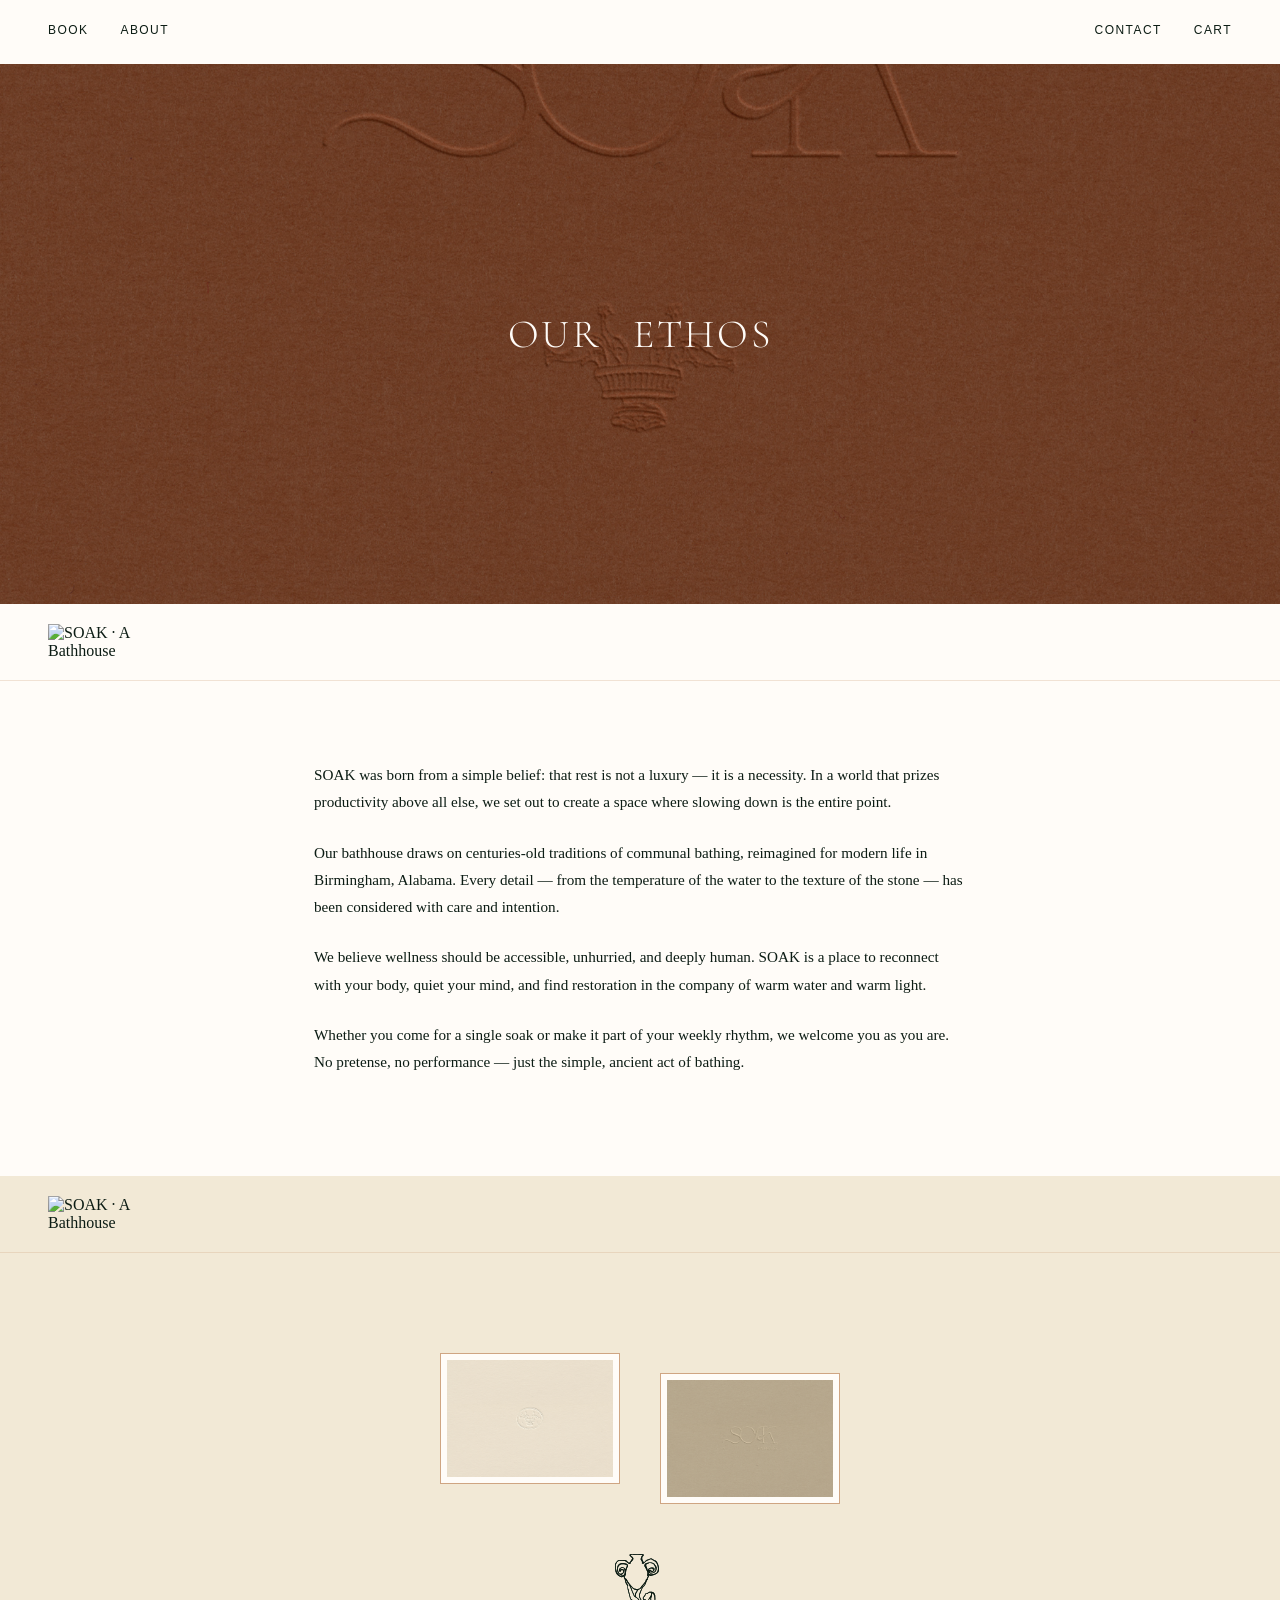
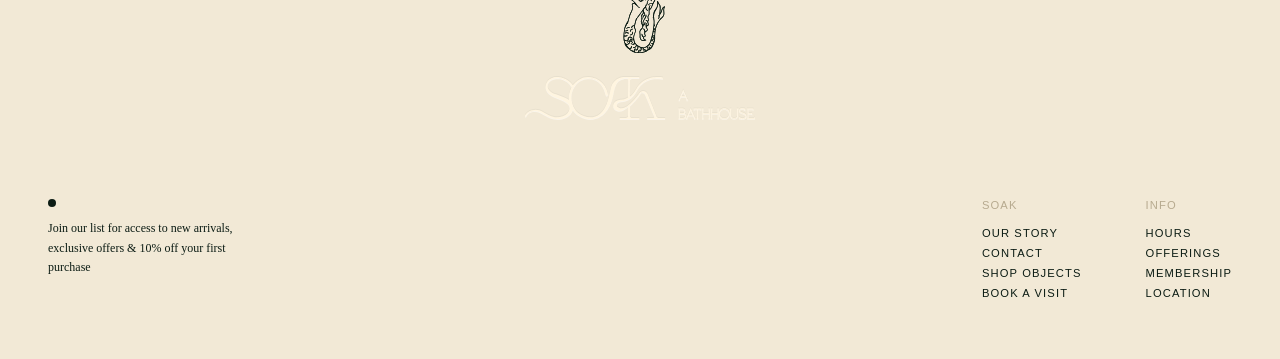
==== about.html @ c54a42e4 "Update all navigation links to point to correct pages across all HTML files - Nav: Book→book.html, A" ====
<!DOCTYPE html>
<html lang="en">
<head>
  <meta charset="utf-8">
  <meta name="viewport" content="width=device-width, initial-scale=1">
  <title>Our Ethos | SOAK · A BATHHOUSE</title>
  <meta name="description" content="Discover the ethos behind SOAK Bathhouse — a space where rest is not a luxury but a necessity, drawing on centuries-old traditions of communal bathing in Birmingham, Alabama.">
  <link rel="canonical" href="https://soakbirmingham.com/about.html">

  <!-- Open Graph -->
  <meta property="og:type" content="website">
  <meta property="og:title" content="Our Ethos | SOAK · A BATHHOUSE">
  <meta property="og:description" content="Discover the ethos behind SOAK Bathhouse — a space where rest is not a luxury but a necessity, drawing on centuries-old traditions of communal bathing.">
  <meta property="og:url" content="https://soakbirmingham.com/about.html">
  <meta property="og:image" content="https://soakbirmingham.com/assets/images/logo/SoakFish.png">

  <!-- Twitter Card -->
  <meta name="twitter:card" content="summary_large_image">
  <meta name="twitter:title" content="Our Ethos | SOAK · A BATHHOUSE">
  <meta name="twitter:description" content="Discover the ethos behind SOAK Bathhouse — a space where rest is not a luxury but a necessity, drawing on centuries-old traditions of communal bathing.">
  <meta name="twitter:image" content="https://soakbirmingham.com/assets/images/logo/SoakFish.png">

  <!-- Google Fonts preconnect -->
  <link rel="preconnect" href="https://fonts.googleapis.com">
  <link rel="preconnect" href="https://fonts.gstatic.com" crossorigin>
  <link href="https://fonts.googleapis.com/css2?family=Cormorant+Garamond:wght@300&family=Libre+Baskerville:ital@1&display=swap" rel="stylesheet">

  <link rel="stylesheet" href="assets/css/style.css">
</head>
<body>

  <!-- ========== NAV ========== -->
  <header class="site-header" id="site-header">
    <nav class="nav" id="nav">
      <ul class="nav__left">
        <li><a href="book.html" class="font-subheader nav__link">Book</a></li>
        <li><a href="about.html" class="font-subheader nav__link">About</a></li>
      </ul>

      <div class="nav__center" aria-hidden="true">
        <video src="assets/js/DropOpen.mp4" autoplay loop muted playsinline class="nav__dot-video"></video>
      </div>

      <ul class="nav__right">
        <li><a href="contact.html" class="font-subheader nav__link">Contact</a></li>
        <li><a href="objects.html" class="font-subheader nav__link">Cart</a></li>
      </ul>

      <button class="nav__burger" id="nav-burger" type="button" aria-label="Open menu" aria-expanded="false">
        <span></span>
        <span></span>
        <span></span>
      </button>
    </nav>

    <!-- Mobile overlay -->
    <div class="nav__overlay" id="nav-overlay">
      <ul class="nav__overlay-links">
        <li><a href="book.html" class="font-subheader nav__overlay-link">Book</a></li>
        <li><a href="about.html" class="font-subheader nav__overlay-link">About</a></li>
        <li><a href="contact.html" class="font-subheader nav__overlay-link">Contact</a></li>
        <li><a href="objects.html" class="font-subheader nav__overlay-link">Cart</a></li>
      </ul>
    </div>
  </header>

  <!-- ========== INTERIOR HERO ========== -->
  <section class="interior-hero">
    <img src="assets/images/photography/SOAKTEXTUREDSOCIAL.jpg" alt="Textured surface at SOAK Bathhouse" class="interior-hero__img">
    <div class="interior-hero__overlay"></div>
    <h1 class="font-header interior-hero__title">Our Ethos</h1>
  </section>

  <!-- ========== BODY CONTENT ========== -->
  <div class="brand-bar">
    <img src="assets/images/logo/SoakABHSmallsediment.svg" alt="SOAK · A Bathhouse" class="brand-bar__logo" loading="lazy">
  </div>

  <article class="interior-body font-body">
    <p>SOAK was born from a simple belief: that rest is not a luxury — it is a necessity. In a world that prizes productivity above all else, we set out to create a space where slowing down is the entire point.</p>

    <p>Our bathhouse draws on centuries-old traditions of communal bathing, reimagined for modern life in Birmingham, Alabama. Every detail — from the temperature of the water to the texture of the stone — has been considered with care and intention.</p>

    <p>We believe wellness should be accessible, unhurried, and deeply human. SOAK is a place to reconnect with your body, quiet your mind, and find restoration in the company of warm water and warm light.</p>

    <p>Whether you come for a single soak or make it part of your weekly rhythm, we welcome you as you are. No pretense, no performance — just the simple, ancient act of bathing.</p>
  </article>

  <!-- ========== FOOTER ========== -->
  <footer id="site-footer" class="footer">
    <div class="brand-bar footer__brand-bar">
      <img src="assets/images/logo/SoakABHSmallsediment.svg" alt="SOAK · A Bathhouse" class="brand-bar__logo" loading="lazy">
    </div>

    <div class="footer__inner">
      <!-- Editorial photos -->
      <div class="footer__photos">
        <div class="frame-border footer__photo-frame footer__photo-frame--left">
          <img src="assets/images/photography/SoakFish.jpg" alt="Fish mosaic at SOAK" loading="lazy">
        </div>
        <div class="frame-border footer__photo-frame footer__photo-frame--right">
          <img src="assets/images/photography/SoakTextureDesignFile.jpg" alt="SOAK texture detail" loading="lazy">
        </div>
      </div>

      <!-- Crest + wordmark -->
      <div class="footer__wordmark">
        <img src="assets/images/icons/SirenSediment.svg" alt="" class="footer__crest" aria-hidden="true" loading="lazy">
        <img src="assets/images/logo/SoakHorizontalsoakedlinen.svg" alt="SOAK" class="footer__soak-logo" loading="lazy">
      </div>

      <!-- Bottom row -->
      <div class="footer__bottom">
        <div class="footer__signup">
          <span class="footer__dot" aria-hidden="true"></span>
          <p class="font-body footer__signup-text">Join our list for access to new arrivals, exclusive offers &amp; 10% off your first purchase</p>
        </div>

        <div class="footer__columns">
          <div class="footer__col">
            <span class="font-subheader footer__col-heading">Soak</span>
            <nav class="footer__col-links">
              <a href="about.html" class="font-subheader footer__col-link">Our Story</a>
              <a href="contact.html" class="font-subheader footer__col-link">Contact</a>
              <a href="objects.html" class="font-subheader footer__col-link">Shop Objects</a>
              <a href="book.html" class="font-subheader footer__col-link">Book A Visit</a>
            </nav>
          </div>
          <div class="footer__col">
            <span class="font-subheader footer__col-heading">Info</span>
            <nav class="footer__col-links">
              <a href="contact.html" class="font-subheader footer__col-link">Hours</a>
              <a href="offerings.html" class="font-subheader footer__col-link">Offerings</a>
              <a href="membership.html" class="font-subheader footer__col-link">Membership</a>
              <a href="contact.html" class="font-subheader footer__col-link">Location</a>
            </nav>
          </div>
        </div>
      </div>
    </div>
  </footer>

  <script src="assets/js/main.js"></script>
</body>
</html>
---- assets/css/style.css ----
/* ============================================
   SOAK Bathhouse — Base Stylesheet
   ============================================ */

@import url('https://fonts.googleapis.com/css2?family=Cormorant+Garamond:wght@300&family=Libre+Baskerville:ital@1&display=swap');

/* ----- Custom Properties ----- */

:root {
  --marble: #FFFCF8;
  --soaked-linen: #F2E9D6;
  --sediment: #0C1C14;
  --mineral: #FAF1EA;
  --foam: #E1E5CF;
  --moss-bath: #7B8D72;
  --algae: #3B4B41;
  --clay: #B57E56;
  --nude: #CFA582;
  --terra: #9F4523;
  --wet-stone: #B7AA8F;
  --glint: #A67E3D;
  --earthen: #774725;
}

/* ----- @font-face ----- */

@font-face {
  font-family: 'Rules';
  font-weight: 400;
  font-style: normal;
  src: url('../fonts/Rules-Regular.woff2') format('woff2'),
       url('../fonts/Rules-Regular.woff') format('woff');
  font-display: swap;
}

@font-face {
  font-family: 'Surt';
  font-weight: 400;
  font-style: normal;
  src: url('../fonts/Surt-Normal-Regular.woff2') format('woff2'),
       url('../fonts/Surt-Normal-Regular.woff') format('woff');
  font-display: swap;
}

/* ----- Typography Utilities ----- */

.font-header {
  font-family: 'Cormorant Garamond', serif;
  text-transform: uppercase;
  letter-spacing: 0.066em;
  font-weight: 300;
}

.font-subheader {
  font-family: 'Surt', 'Josefin Sans', sans-serif;
  text-transform: uppercase;
  letter-spacing: 0;
}

.font-accent {
  font-family: 'Libre Baskerville', serif;
  font-style: italic;
}

.font-body {
  font-family: 'Rules', 'EB Garamond', serif;
  font-weight: 400;
}

/* ----- Base / Reset ----- */

*,
*::before,
*::after {
  box-sizing: border-box;
}

html {
  scroll-behavior: smooth;
  overflow-x: hidden;
}

body {
  background: var(--marble);
  color: var(--sediment);
  font-family: 'Rules', 'EB Garamond', serif;
  margin: 0;
  -webkit-font-smoothing: antialiased;
}

img {
  max-width: 100%;
  display: block;
}

a {
  color: inherit;
  text-decoration: none;
}

h1, h2, h3, h4, h5, h6,
p,
ul, ol {
  margin: 0;
  padding: 0;
}

/* ----- Reusable Patterns ----- */

.container {
  max-width: 1200px;
  margin: 0 auto;
  padding-left: 48px;
  padding-right: 48px;
}

.brand-bar {
  padding: 20px 48px;
  border-bottom: 1px solid rgba(207, 165, 130, 0.3);
}

.brand-bar__logo {
  width: 140px;
}

.section-padding {
  padding-top: 90px;
  padding-bottom: 90px;
}

.frame-border {
  border: 1px solid var(--nude);
  padding: 10px;
  background: var(--marble);
}

.frame-border img {
  width: 100%;
  display: block;
}

@media (max-width: 767px) {
  .container {
    padding-left: 24px;
    padding-right: 24px;
  }

  .brand-bar {
    padding: 16px 24px;
  }

  .brand-bar__logo {
    width: 120px;
  }

  .section-padding {
    padding-top: 64px;
    padding-bottom: 64px;
  }
}

/* ----- Site Header / Nav ----- */

.site-header {
  position: fixed;
  top: 0;
  left: 0;
  width: 100%;
  z-index: 100;
  background: var(--marble);
  transition: box-shadow 0.3s ease;
}

.site-header.scrolled {
  box-shadow: 0 1px 6px rgba(12, 28, 20, 0.08);
}

.nav {
  display: flex;
  align-items: center;
  justify-content: space-between;
  padding: 20px 48px;
}

.nav ul {
  display: flex;
  list-style: none;
  gap: 32px;
}

.nav__link {
  font-size: 0.75rem;
  letter-spacing: 0.12em;
  transition: color 0.3s ease;
}

.nav__link:hover {
  color: var(--clay);
}

.nav__center {
  position: absolute;
  left: 50%;
  transform: translateX(-50%);
}

.nav__dot-video {
  display: block;
  width: 22px;
  height: auto;
}

.nav__burger {
  display: none;
  background: none;
  border: none;
  cursor: pointer;
  padding: 4px;
  flex-direction: column;
  gap: 5px;
}

.nav__burger span {
  display: block;
  width: 22px;
  height: 2px;
  background: var(--sediment);
  transition: transform 0.3s ease, opacity 0.3s ease;
}

/* Burger → X transform */
.nav__burger.active span:nth-child(1) {
  transform: translateY(7px) rotate(45deg);
}

.nav__burger.active span:nth-child(2) {
  opacity: 0;
}

.nav__burger.active span:nth-child(3) {
  transform: translateY(-7px) rotate(-45deg);
}

/* Mobile overlay */
.nav__overlay {
  position: fixed;
  inset: 0;
  background: var(--marble);
  z-index: 99;
  display: flex;
  align-items: center;
  justify-content: center;
  opacity: 0;
  visibility: hidden;
  transition: opacity 0.3s ease, visibility 0.3s ease;
}

.nav__overlay.open {
  opacity: 1;
  visibility: visible;
}

.nav__overlay-links {
  list-style: none;
  text-align: center;
  display: flex;
  flex-direction: column;
  gap: 40px;
}

.nav__overlay-link {
  font-size: 1.25rem;
  letter-spacing: 0.12em;
  transition: color 0.3s ease;
}

.nav__overlay-link:hover {
  color: var(--clay);
}

/* ----- Mobile (below 768px) ----- */

@media (max-width: 767px) {
  .nav {
    padding: 16px 24px;
  }

  .nav__left,
  .nav__right {
    display: none;
  }

  .nav__burger {
    display: flex;
  }

  .nav__center {
    position: static;
    transform: none;
  }
}

/* ----- Layout spacer ----- */

body {
  padding-top: 64px;
}

/* ----- Hero fade-in ----- */

@keyframes heroFadeIn {
  from { opacity: 0; }
  to { opacity: 1; }
}

/* ----- Hero ----- */

.hero {
  position: relative;
  display: grid;
  grid-template-columns: 1fr 1fr;
  height: 85vh;
  min-height: 500px;
  animation: heroFadeIn 0.8s ease;
}

.hero__photo {
  overflow: hidden;
}

.hero__photo img {
  width: 100%;
  height: 100%;
  object-fit: cover;
}

.hero__pattern {
  background: var(--soaked-linen);
  display: flex;
  align-items: center;
  justify-content: center;
  overflow: hidden;
}

.hero__pattern-gif {
  width: 65%;
  height: auto;
}

.hero__logo {
  position: absolute;
  top: 32px;
  left: 40px;
  width: 200px;
  z-index: 2;
}

.hero__drop-video {
  position: absolute;
  bottom: -25px;
  left: 50%;
  transform: translateX(-50%);
  width: 50px;
  height: auto;
  z-index: 2;
}

/* ----- Hero mobile ----- */

@media (max-width: 767px) {
  .hero {
    grid-template-columns: 1fr;
    grid-template-rows: 50vh 35vh;
    height: auto;
    min-height: 0;
  }

  .hero__logo {
    width: 140px;
    top: 20px;
    left: 24px;
  }
}

/* ----- Tagline ----- */

.tagline {
  background: var(--marble);
}

.tagline__brand-bar {
  padding: 20px 48px;
  border-bottom: 1px solid rgba(207, 165, 130, 0.3);
}

.tagline__brand-logo {
  width: 140px;
}

.tagline__icons {
  display: flex;
  justify-content: space-around;
  padding: 110px 12% 110px;
}

.tagline__item {
  display: flex;
  flex-direction: column;
  align-items: center;
  gap: 16px;
}

.tagline__icon {
  height: 70px;
  width: auto;
}

.tagline__word {
  font-size: 1.2rem;
  color: var(--sediment);
}

/* ----- Tagline mobile ----- */

@media (max-width: 767px) {
  .tagline__brand-bar {
    padding: 16px 24px;
  }

  .tagline__brand-logo {
    width: 120px;
  }

  .tagline__icons {
    display: grid;
    grid-template-columns: 1fr 1fr;
    gap: 48px 0;
    padding: 64px 16%;
    justify-items: center;
  }

  .tagline__icon {
    height: 40px;
  }

  .tagline__word {
    font-size: 1rem;
  }
}

/* ----- Booking CTA ----- */

.booking-cta {
  background: var(--marble);
  text-align: center;
  padding: 90px 24px;
  display: flex;
  flex-direction: column;
  align-items: center;
  gap: 36px;
}

.booking-cta__crest {
  width: 110px;
  height: auto;
}

.booking-cta__heading {
  font-size: 2.25rem;
  word-spacing: 1em;
}

.booking-cta__body {
  max-width: 600px;
  line-height: 1.7;
  font-size: 0.95rem;
  color: var(--sediment);
}

.booking-cta__link-wrap {
  display: flex;
  flex-direction: column;
  align-items: center;
  gap: 12px;
}

.booking-cta__link {
  font-size: 0.8rem;
  letter-spacing: 0.1em;
  transition: color 0.3s ease;
}

.booking-cta__link:hover {
  color: var(--clay);
}

.booking-cta__square {
  display: block;
  width: 8px;
  height: 8px;
  background: var(--sediment);
}

/* ----- Booking CTA mobile ----- */

@media (max-width: 767px) {
  .booking-cta {
    padding: 64px 24px;
    gap: 28px;
  }

  .booking-cta__crest {
    width: 80px;
  }

  .booking-cta__heading {
    font-size: 1.75rem;
  }
}

/* ----- Cards ----- */

.cards {
  background: var(--marble);
}

.cards__brand-bar {
  padding: 20px 48px;
  border-bottom: 1px solid rgba(207, 165, 130, 0.3);
}

.cards__brand-logo {
  width: 140px;
}

.cards__grid {
  display: flex;
  justify-content: center;
  gap: 40px;
  max-width: 900px;
  margin: 0 auto;
  padding: 70px 24px 80px;
}

.card {
  flex: 1;
  max-width: 45%;
  display: block;
}

.card__frame {
  border: 1px solid var(--nude);
  padding: 10px;
  overflow: hidden;
}

.card__img {
  width: 100%;
  display: block;
  transition: transform 0.4s ease;
}

.card:hover .card__img {
  transform: scale(1.02);
}

.card__info {
  display: flex;
  align-items: center;
  justify-content: space-between;
  padding: 16px 4px 0;
}

.card__text {
  display: flex;
  flex-direction: column;
  gap: 4px;
}

.card__title {
  font-size: 0.85rem;
}

.card__subtitle {
  font-size: 0.85rem;
}

.card__icon {
  width: 34px;
  height: auto;
  flex-shrink: 0;
}

/* ----- Cards mobile ----- */

@media (max-width: 767px) {
  .cards__brand-bar {
    padding: 16px 24px;
  }

  .cards__brand-logo {
    width: 120px;
  }

  .cards__grid {
    flex-direction: column;
    align-items: center;
    gap: 48px;
    padding: 48px 24px 64px;
  }

  .card {
    max-width: 100%;
    width: 100%;
  }
}

/* ----- Explore ----- */

.explore {
  background: var(--mineral);
}

.explore__brand-bar {
  padding: 20px 48px;
  border-bottom: 1px solid rgba(207, 165, 130, 0.3);
}

.explore__brand-logo {
  width: 140px;
}

.explore__split {
  display: grid;
  grid-template-columns: 1fr 1fr;
  height: 70vh;
  min-height: 500px;
}

.explore__photo {
  overflow: hidden;
}

.explore__photo img {
  width: 100%;
  height: 100%;
  object-fit: cover;
}

.explore__links {
  display: flex;
  flex-direction: column;
  justify-content: center;
  padding-left: 18%;
  padding-right: 10%;
}

.explore__label {
  font-size: 0.65rem;
  color: var(--wet-stone);
  letter-spacing: 0.12em;
  margin-bottom: 24px;
}

.explore__nav {
  display: flex;
  flex-direction: column;
}

.explore__nav-link {
  font-size: 1.6rem;
  color: var(--clay);
  line-height: 2.2;
  transition: color 0.3s ease;
}

.explore__nav-link:hover {
  color: var(--sediment);
}

/* ----- Explore mobile ----- */

@media (max-width: 767px) {
  .explore__brand-bar {
    padding: 16px 24px;
  }

  .explore__brand-logo {
    width: 120px;
  }

  .explore__split {
    grid-template-columns: 1fr;
    grid-template-rows: 40vh auto;
    height: auto;
    min-height: 0;
  }

  .explore__links {
    padding: 48px 24px 64px;
    align-items: center;
    text-align: center;
  }

  .explore__nav {
    align-items: center;
  }

  .explore__nav-link {
    font-size: 1.4rem;
  }
}

/* ----- Mosaic ----- */

.mosaic {
  background: var(--soaked-linen);
}

.mosaic__brand-bar {
  padding: 20px 48px;
  border-bottom: 1px solid rgba(207, 165, 130, 0.3);
}

.mosaic__brand-logo {
  width: 140px;
}

.mosaic__canvas {
  position: relative;
  height: 80vh;
  min-height: 600px;
  overflow: hidden;
}

.mosaic__pattern {
  position: absolute;
  left: 5%;
  top: 50%;
  transform: translateY(-50%);
  width: 45%;
  height: auto;
  opacity: 0.5;
}

.mosaic__frame {
  position: absolute;
  border: 1px solid var(--nude);
  padding: 8px;
  background: var(--marble);
  box-shadow: 0 4px 20px rgba(12, 28, 20, 0.06);
}

.mosaic__frame img {
  width: 100%;
  height: 100%;
  object-fit: cover;
  display: block;
}

.mosaic__frame--sm {
  width: 200px;
  height: 260px;
  top: 12%;
  right: 14%;
}

.mosaic__frame--lg {
  width: 340px;
  height: 400px;
  top: 42%;
  right: 24%;
}

/* ----- Mosaic mobile ----- */

@media (max-width: 767px) {
  .mosaic__brand-bar {
    padding: 16px 24px;
  }

  .mosaic__brand-logo {
    width: 120px;
  }

  .mosaic__canvas {
    height: auto;
    min-height: 0;
    padding: 48px 24px 64px;
    display: flex;
    flex-direction: column;
    align-items: center;
    gap: 32px;
  }

  .mosaic__pattern {
    position: static;
    transform: none;
    width: 60%;
    opacity: 0.3;
  }

  .mosaic__frame {
    position: static;
  }

  .mosaic__frame--sm {
    display: none;
  }

  .mosaic__frame--lg {
    width: 80%;
    max-width: 340px;
    height: auto;
  }
}

/* ----- Footer ----- */

.footer {
  background: var(--soaked-linen);
}

.footer__brand-bar {
  padding: 20px 48px;
  border-bottom: 1px solid rgba(207, 165, 130, 0.3);
}

.footer__brand-logo {
  width: 140px;
}

.footer__inner {
  padding: 110px 48px 60px;
}

/* Editorial photos */
.footer__photos {
  display: flex;
  justify-content: center;
  gap: 40px;
  margin-bottom: 60px;
}

.footer__photo-frame {
  border: 1px solid var(--nude);
  padding: 6px;
  background: var(--marble);
  width: 180px;
}

.footer__photo-frame img {
  width: 100%;
  display: block;
}

.footer__photo-frame--left {
  transform: translateY(-10px);
}

.footer__photo-frame--right {
  transform: translateY(10px);
}

/* Crest + wordmark */
.footer__wordmark {
  display: flex;
  flex-direction: column;
  align-items: center;
  gap: 24px;
  margin-bottom: 80px;
}

.footer__crest {
  width: 50px;
  height: auto;
}

.footer__soak-logo {
  width: 18vw;
  min-width: 200px;
  max-width: 360px;
  height: auto;
  filter: brightness(1.05) drop-shadow(0 1px 0 rgba(255, 252, 248, 0.6)) drop-shadow(0 -1px 0 rgba(12, 28, 20, 0.04));
}

/* Bottom row */
.footer__bottom {
  display: flex;
  justify-content: space-between;
  align-items: flex-start;
}

.footer__signup {
  display: flex;
  flex-direction: column;
  gap: 12px;
  max-width: 200px;
}

.footer__dot {
  display: block;
  width: 8px;
  height: 8px;
  border-radius: 50%;
  background: var(--sediment);
}

.footer__signup-text {
  font-size: 0.75rem;
  line-height: 1.6;
  color: var(--sediment);
}

.footer__columns {
  display: flex;
  gap: 64px;
}

.footer__col {
  display: flex;
  flex-direction: column;
  gap: 12px;
}

.footer__col-heading {
  font-size: 0.7rem;
  letter-spacing: 0.1em;
  color: var(--wet-stone);
  margin-bottom: 4px;
}

.footer__col-links {
  display: flex;
  flex-direction: column;
  gap: 8px;
}

.footer__col-link {
  font-size: 0.7rem;
  letter-spacing: 0.1em;
  color: var(--sediment);
  transition: color 0.3s ease;
}

.footer__col-link:hover {
  color: var(--clay);
}

/* ----- Footer mobile ----- */

@media (max-width: 767px) {
  .footer__brand-bar {
    padding: 16px 24px;
  }

  .footer__brand-logo {
    width: 120px;
  }

  .footer__inner {
    padding: 64px 24px 48px;
  }

  .footer__photos {
    gap: 20px;
    margin-bottom: 40px;
  }

  .footer__photo-frame {
    width: 140px;
  }

  .footer__photo-frame--left,
  .footer__photo-frame--right {
    transform: none;
  }

  .footer__wordmark {
    margin-bottom: 48px;
  }

  .footer__soak-logo {
    width: 50vw;
    min-width: 180px;
  }

  .footer__bottom {
    flex-direction: column;
    gap: 40px;
  }

  .footer__signup {
    max-width: 100%;
  }

  .footer__columns {
    gap: 48px;
  }
}

/* ----- Interior Page ----- */

.interior-hero {
  position: relative;
  height: 60vh;
  min-height: 400px;
  overflow: hidden;
  display: flex;
  align-items: center;
  justify-content: center;
  animation: heroFadeIn 0.8s ease;
}

.interior-hero__img {
  position: absolute;
  inset: 0;
  width: 100%;
  height: 100%;
  object-fit: cover;
}

.interior-hero__overlay {
  position: absolute;
  inset: 0;
  background: rgba(12, 28, 20, 0.35);
}

.interior-hero__title {
  position: relative;
  z-index: 1;
  color: var(--marble);
  font-size: 2.5rem;
  text-align: center;
  word-spacing: 0.5em;
}

.interior-body {
  max-width: 700px;
  margin: 0 auto;
  padding: 80px 24px 100px;
  line-height: 1.8;
  font-size: 0.95rem;
  color: var(--sediment);
}

.interior-body p + p {
  margin-top: 1.5em;
}

@media (max-width: 767px) {
  .interior-hero {
    height: 45vh;
    min-height: 280px;
  }

  .interior-hero__title {
    font-size: 1.8rem;
  }

  .interior-body {
    padding: 56px 24px 72px;
  }
}

/* ----- Offerings Menu ----- */

.menu {
  max-width: 900px;
  margin: 0 auto;
  padding: 80px 48px 100px;
}

.menu__category {
  display: grid;
  grid-template-columns: 200px 1fr;
  gap: 0 48px;
  padding: 48px 0;
  border-bottom: 1px solid rgba(207, 165, 130, 0.2);
}

.menu__category:first-child {
  padding-top: 0;
}

.menu__category:last-child {
  border-bottom: none;
}

.menu__category-name {
  font-size: 1rem;
  color: var(--clay);
  padding-top: 4px;
}

.menu__items {
  display: flex;
  flex-direction: column;
  gap: 28px;
}

.menu__item {
  display: flex;
  justify-content: space-between;
  align-items: baseline;
  gap: 16px;
}

.menu__item-info {
  display: flex;
  flex-direction: column;
  gap: 4px;
}

.menu__item-name {
  font-size: 0.85rem;
  letter-spacing: 0.08em;
}

.menu__item-desc {
  font-size: 0.8rem;
  color: var(--wet-stone);
  line-height: 1.5;
  max-width: 400px;
}

.menu__item-price {
  font-size: 0.85rem;
  white-space: nowrap;
  color: var(--sediment);
}

@media (max-width: 767px) {
  .menu {
    padding: 56px 24px 72px;
  }

  .menu__category {
    grid-template-columns: 1fr;
    gap: 20px;
    padding: 36px 0;
  }
}

/* ----- Membership Tiers ----- */

.tiers {
  max-width: 960px;
  margin: 0 auto;
  padding: 80px 48px 100px;
  display: grid;
  grid-template-columns: repeat(3, 1fr);
  gap: 32px;
}

.tier {
  border: 1px solid var(--nude);
  padding: 40px 28px;
  text-align: center;
  display: flex;
  flex-direction: column;
  align-items: center;
  gap: 20px;
}

.tier__name {
  font-size: 1rem;
  color: var(--clay);
}

.tier__price {
  font-size: 2rem;
  color: var(--sediment);
}

.tier__period {
  font-size: 0.75rem;
  color: var(--wet-stone);
  letter-spacing: 0.1em;
  margin-top: -12px;
}

.tier__divider {
  width: 40px;
  height: 1px;
  background: var(--nude);
}

.tier__inclusions {
  list-style: none;
  display: flex;
  flex-direction: column;
  gap: 10px;
}

.tier__inclusion {
  font-size: 0.8rem;
  line-height: 1.5;
  color: var(--sediment);
}

@media (max-width: 767px) {
  .tiers {
    grid-template-columns: 1fr;
    max-width: 400px;
    padding: 56px 24px 72px;
    gap: 24px;
  }
}

@media (min-width: 768px) and (max-width: 1023px) {
  .tiers {
    grid-template-columns: 1fr 1fr;
  }
}

/* ----- Booking Widget ----- */

.booking-widget {
  max-width: 800px;
  margin: 0 auto;
  padding: 80px 48px 100px;
  text-align: center;
  min-height: 400px;
}

.booking-widget__placeholder {
  border: 1px dashed var(--nude);
  padding: 80px 24px;
  color: var(--wet-stone);
  font-size: 0.85rem;
}

@media (max-width: 767px) {
  .booking-widget {
    padding: 56px 24px 72px;
  }
}

/* ----- Contact ----- */

.contact {
  max-width: 800px;
  margin: 0 auto;
  padding: 80px 48px 100px;
  display: grid;
  grid-template-columns: 1fr 1fr;
  gap: 64px;
}

.contact__info {
  display: flex;
  flex-direction: column;
  gap: 28px;
}

.contact__block {
  display: flex;
  flex-direction: column;
  gap: 6px;
}

.contact__label {
  font-size: 0.65rem;
  color: var(--wet-stone);
  letter-spacing: 0.12em;
}

.contact__value {
  font-size: 0.9rem;
  line-height: 1.6;
  color: var(--sediment);
}

.contact__value a {
  transition: color 0.3s ease;
}

.contact__value a:hover {
  color: var(--clay);
}

.contact__form {
  display: flex;
  flex-direction: column;
  gap: 20px;
}

.contact__field {
  display: flex;
  flex-direction: column;
  gap: 6px;
}

.contact__field label {
  font-size: 0.65rem;
  color: var(--wet-stone);
  letter-spacing: 0.12em;
}

.contact__field input,
.contact__field textarea {
  font-family: 'Rules', 'EB Garamond', serif;
  font-size: 0.9rem;
  color: var(--sediment);
  background: transparent;
  border: none;
  border-bottom: 1px solid var(--nude);
  padding: 8px 0;
  outline: none;
  transition: border-color 0.3s ease;
}

.contact__field input:focus,
.contact__field textarea:focus {
  border-color: var(--clay);
}

.contact__field textarea {
  resize: vertical;
  min-height: 100px;
}

.contact__submit {
  align-self: flex-start;
  font-family: 'Surt', 'Josefin Sans', sans-serif;
  text-transform: uppercase;
  font-size: 0.7rem;
  letter-spacing: 0.12em;
  color: var(--marble);
  background: var(--sediment);
  border: none;
  padding: 14px 32px;
  cursor: pointer;
  transition: opacity 0.3s ease;
}

.contact__submit:hover {
  opacity: 0.8;
}

@media (max-width: 767px) {
  .contact {
    grid-template-columns: 1fr;
    gap: 48px;
    padding: 56px 24px 72px;
  }
}

/* ----- Product Grid ----- */

.products {
  max-width: 960px;
  margin: 0 auto;
  padding: 80px 48px 100px;
  display: grid;
  grid-template-columns: repeat(3, 1fr);
  gap: 40px;
}

.product {
  display: flex;
  flex-direction: column;
  gap: 12px;
}

.product__img {
  aspect-ratio: 3 / 4;
  background: var(--mineral);
  border: 1px solid var(--nude);
  display: flex;
  align-items: center;
  justify-content: center;
  overflow: hidden;
}

.product__img img {
  width: 100%;
  height: 100%;
  object-fit: cover;
  transition: transform 0.4s ease;
}

.product:hover .product__img img {
  transform: scale(1.02);
}

.product__name {
  font-size: 0.75rem;
  letter-spacing: 0.1em;
}

.product__price {
  font-size: 0.85rem;
  color: var(--sediment);
}

@media (min-width: 768px) and (max-width: 1023px) {
  .products {
    grid-template-columns: repeat(2, 1fr);
  }
}

@media (max-width: 767px) {
  .products {
    grid-template-columns: 1fr;
    max-width: 400px;
    padding: 56px 24px 72px;
    gap: 32px;
  }
}

/* ----- Mobile: Min 14px body copy & 44px touch targets ----- */

@media (max-width: 767px) {
  /* Minimum 14px (0.875rem) body copy on mobile */
  .footer__signup-text,
  .footer__col-heading,
  .footer__col-link,
  .explore__label,
  .booking-cta__link,
  .card__title,
  .card__subtitle,
  .menu__item-name,
  .menu__item-desc,
  .menu__item-price,
  .tier__inclusion,
  .tier__period,
  .contact__label,
  .contact__submit,
  .contact__field label,
  .product__name,
  .product__price,
  .booking-widget__placeholder {
    font-size: 0.875rem;
  }

  /* 44px touch targets */
  .nav__burger {
    min-width: 44px;
    min-height: 44px;
    padding: 10px;
    justify-content: center;
    align-items: center;
  }

  .nav__overlay-links {
    gap: 4px;
  }

  .nav__overlay-link {
    display: inline-block;
    padding: 10px 16px;
  }

  .footer__col-links {
    gap: 0;
  }

  .footer__col-link {
    display: block;
    padding: 12px 0;
  }

  .booking-cta__link {
    display: inline-block;
    padding: 14px 16px;
  }

  .contact__submit {
    min-height: 44px;
  }

  .contact__field input,
  .contact__field textarea {
    min-height: 44px;
    padding: 12px 0;
  }
}
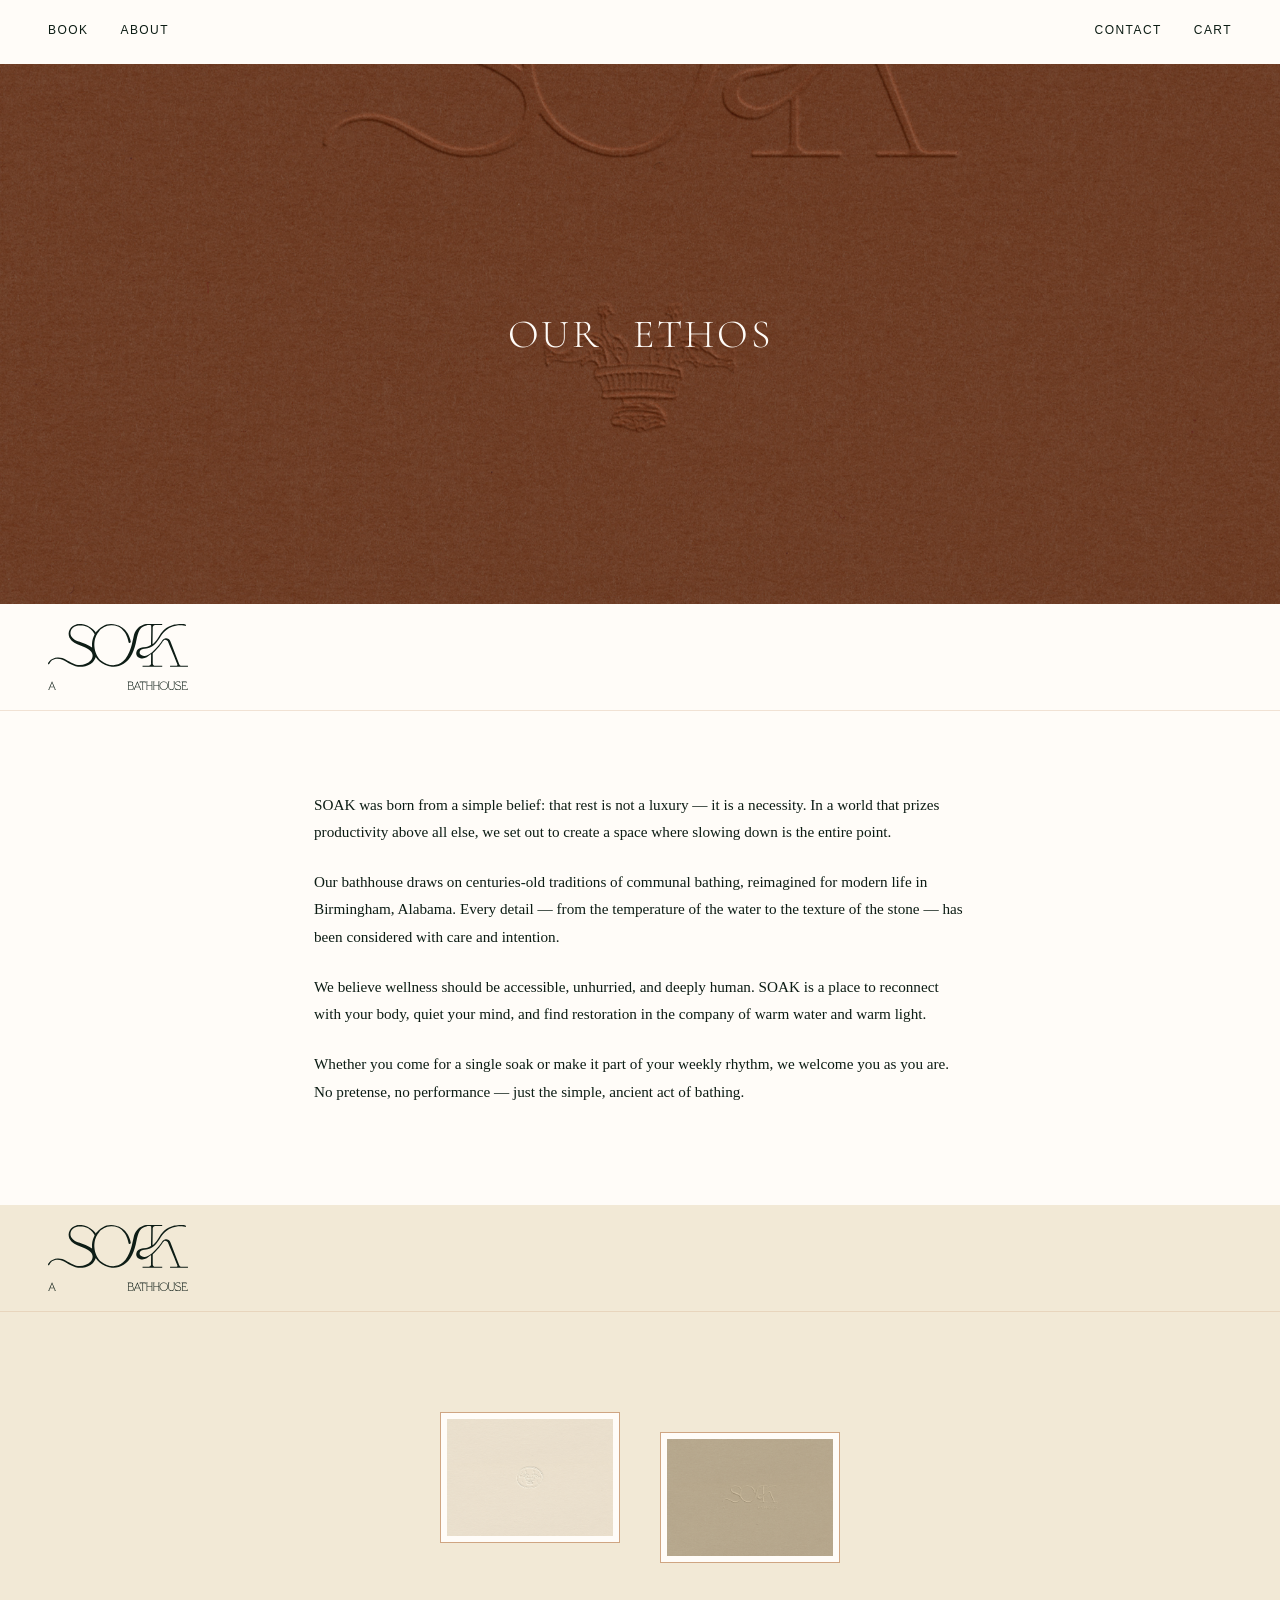
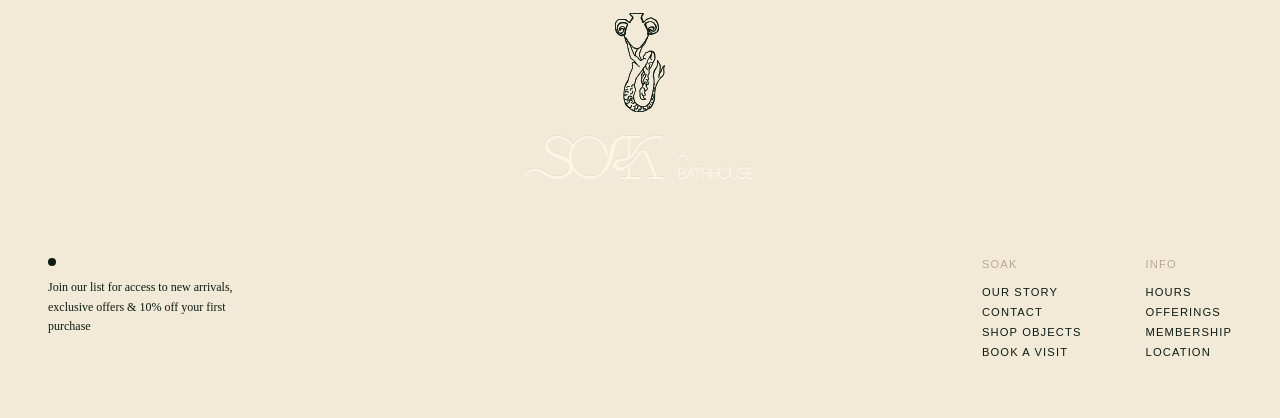
==== commit 3d2442a5: "Fix broken brand bar logo: SoakABHSmallsediment.svg does not exist The file referenced in all brand " ====
--- a/about.html
+++ b/about.html
@@ -73,7 +73,7 @@
 
   <!-- ========== BODY CONTENT ========== -->
   <div class="brand-bar">
-    <img src="assets/images/logo/SoakABHSmallsediment.svg" alt="SOAK · A Bathhouse" class="brand-bar__logo" loading="lazy">
+    <img src="assets/images/logo/SoakABHLargesediment.svg" alt="SOAK · A Bathhouse" class="brand-bar__logo" loading="lazy">
   </div>
 
   <article class="interior-body font-body">
@@ -89,7 +89,7 @@
   <!-- ========== FOOTER ========== -->
   <footer id="site-footer" class="footer">
     <div class="brand-bar footer__brand-bar">
-      <img src="assets/images/logo/SoakABHSmallsediment.svg" alt="SOAK · A Bathhouse" class="brand-bar__logo" loading="lazy">
+      <img src="assets/images/logo/SoakABHLargesediment.svg" alt="SOAK · A Bathhouse" class="brand-bar__logo" loading="lazy">
     </div>
 
     <div class="footer__inner">
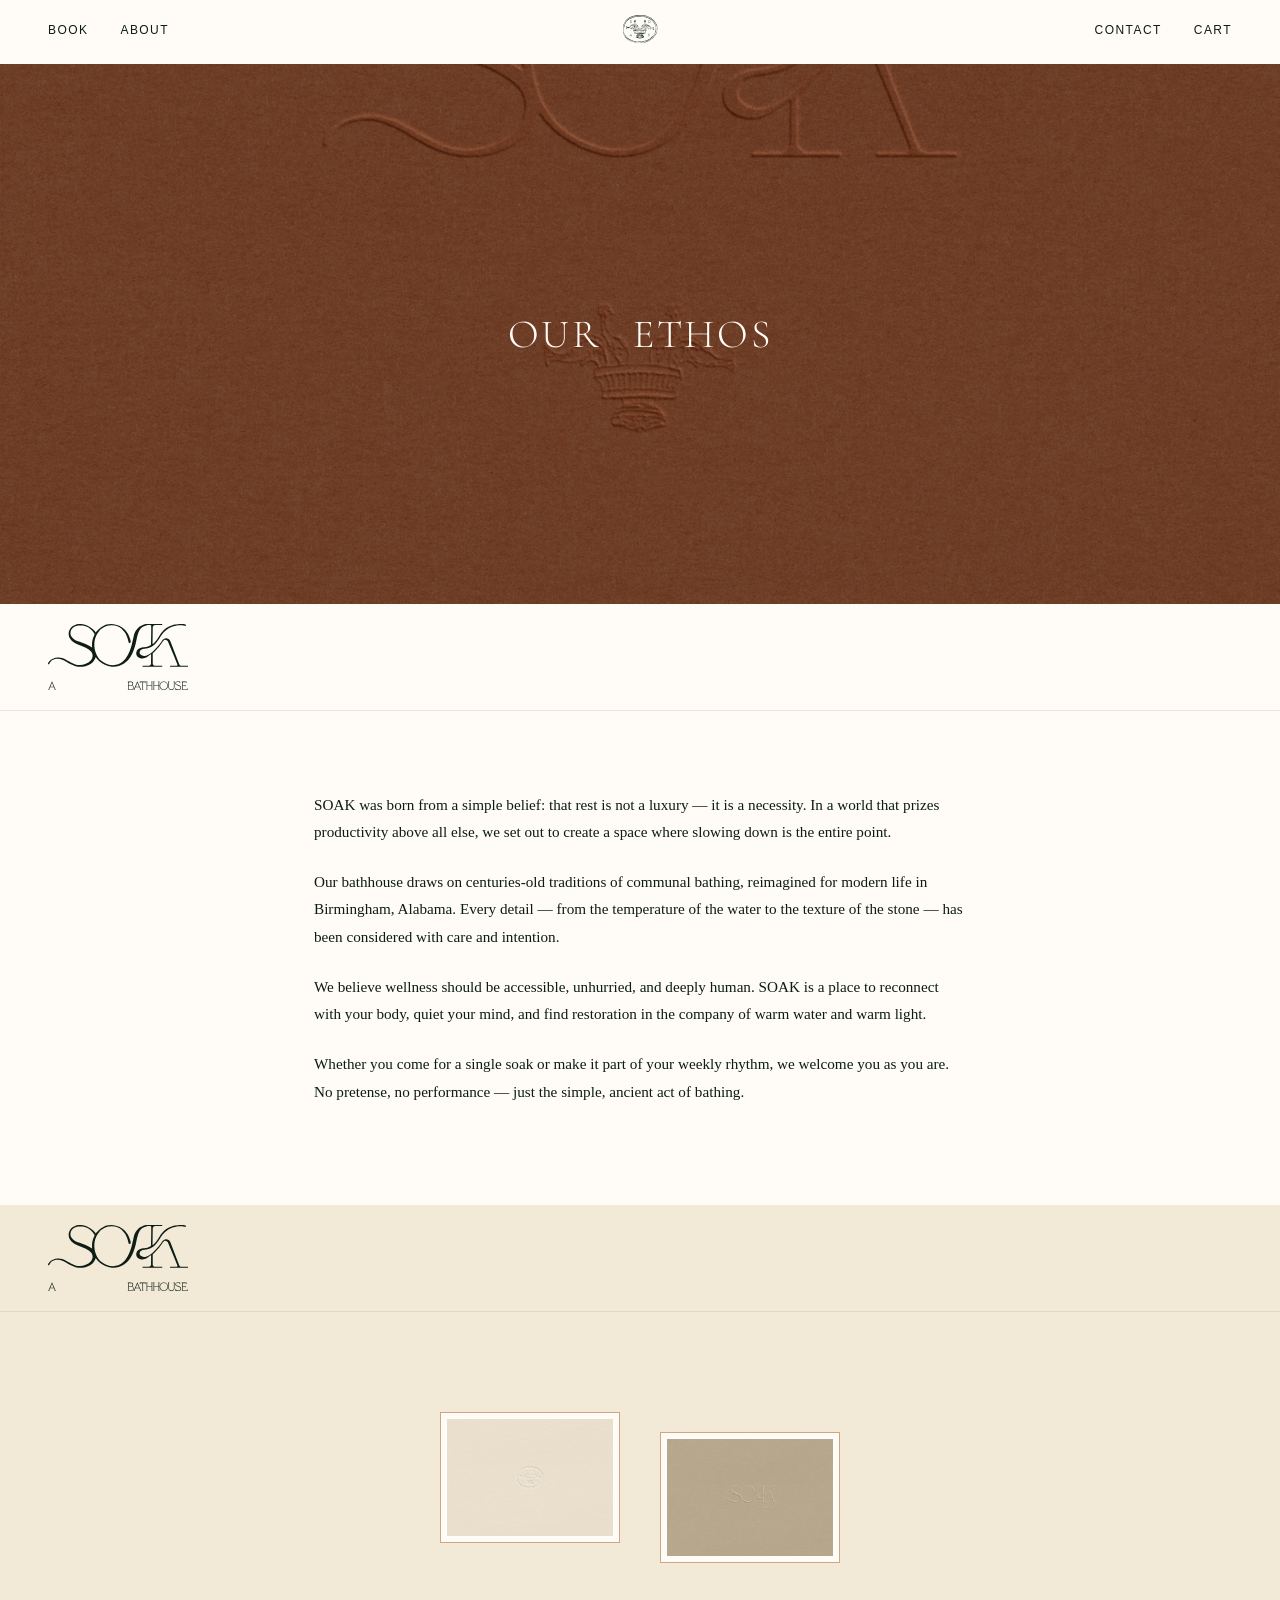
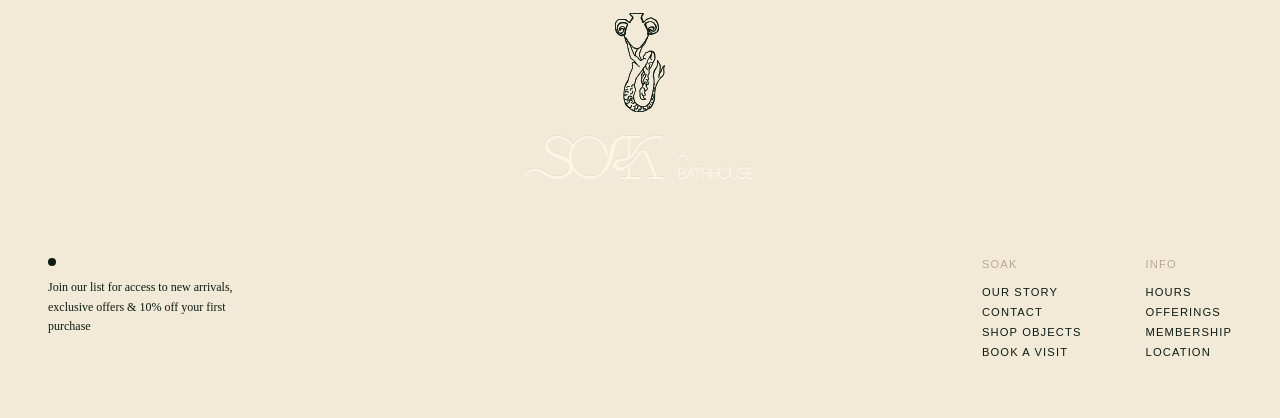
==== commit aaf35447: "Replace nav drip video with SoakFish SVG icon, enlarge booking crest - Swap DropOpen.mp4 video for S" ====
--- a/about.html
+++ b/about.html
@@ -20,6 +20,8 @@
   <meta name="twitter:description" content="Discover the ethos behind SOAK Bathhouse — a space where rest is not a luxury but a necessity, drawing on centuries-old traditions of communal bathing.">
   <meta name="twitter:image" content="https://soakbirmingham.com/assets/images/logo/SoakFish.png">
 
+  <link rel="icon" type="image/svg+xml" href="assets/images/icons/CircleFishSediment.svg">
+
   <!-- Google Fonts preconnect -->
   <link rel="preconnect" href="https://fonts.googleapis.com">
   <link rel="preconnect" href="https://fonts.gstatic.com" crossorigin>
@@ -37,9 +39,9 @@
         <li><a href="about.html" class="font-subheader nav__link">About</a></li>
       </ul>
 
-      <div class="nav__center" aria-hidden="true">
-        <video src="assets/js/DropOpen.mp4" autoplay loop muted playsinline class="nav__dot-video"></video>
-      </div>
+      <a href="index.html" class="nav__center" aria-label="SOAK Home">
+        <img src="assets/images/icons/SoakFishSediment.svg" alt="SOAK" class="nav__center-icon">
+      </a>
 
       <ul class="nav__right">
         <li><a href="contact.html" class="font-subheader nav__link">Contact</a></li>
@@ -56,6 +58,7 @@
     <!-- Mobile overlay -->
     <div class="nav__overlay" id="nav-overlay">
       <ul class="nav__overlay-links">
+        <li><a href="index.html" class="font-subheader nav__overlay-link">Home</a></li>
         <li><a href="book.html" class="font-subheader nav__overlay-link">Book</a></li>
         <li><a href="about.html" class="font-subheader nav__overlay-link">About</a></li>
         <li><a href="contact.html" class="font-subheader nav__overlay-link">Contact</a></li>
--- a/assets/css/style.css
+++ b/assets/css/style.css
@@ -202,11 +202,13 @@
   position: absolute;
   left: 50%;
   transform: translateX(-50%);
-}
-
-.nav__dot-video {
   display: block;
-  width: 22px;
+  line-height: 0;
+}
+
+.nav__center-icon {
+  display: block;
+  width: 35px;
   height: auto;
 }
 
@@ -357,12 +359,13 @@
 
 .hero__drop-video {
   position: absolute;
-  bottom: -25px;
+  bottom: -75px;
   left: 50%;
   transform: translateX(-50%);
-  width: 50px;
+  width: 150px;
   height: auto;
   z-index: 2;
+  mix-blend-mode: multiply;
 }
 
 /* ----- Hero mobile ----- */
@@ -461,8 +464,9 @@
 }
 
 .booking-cta__crest {
-  width: 110px;
+  width: 280px;
   height: auto;
+  mix-blend-mode: multiply;
 }
 
 .booking-cta__heading {
@@ -510,7 +514,7 @@
   }
 
   .booking-cta__crest {
-    width: 80px;
+    width: 150px;
   }
 
   .booking-cta__heading {
@@ -1018,6 +1022,7 @@
   width: 100%;
   height: 100%;
   object-fit: cover;
+  object-position: center center;
 }
 
 .interior-hero__overlay {
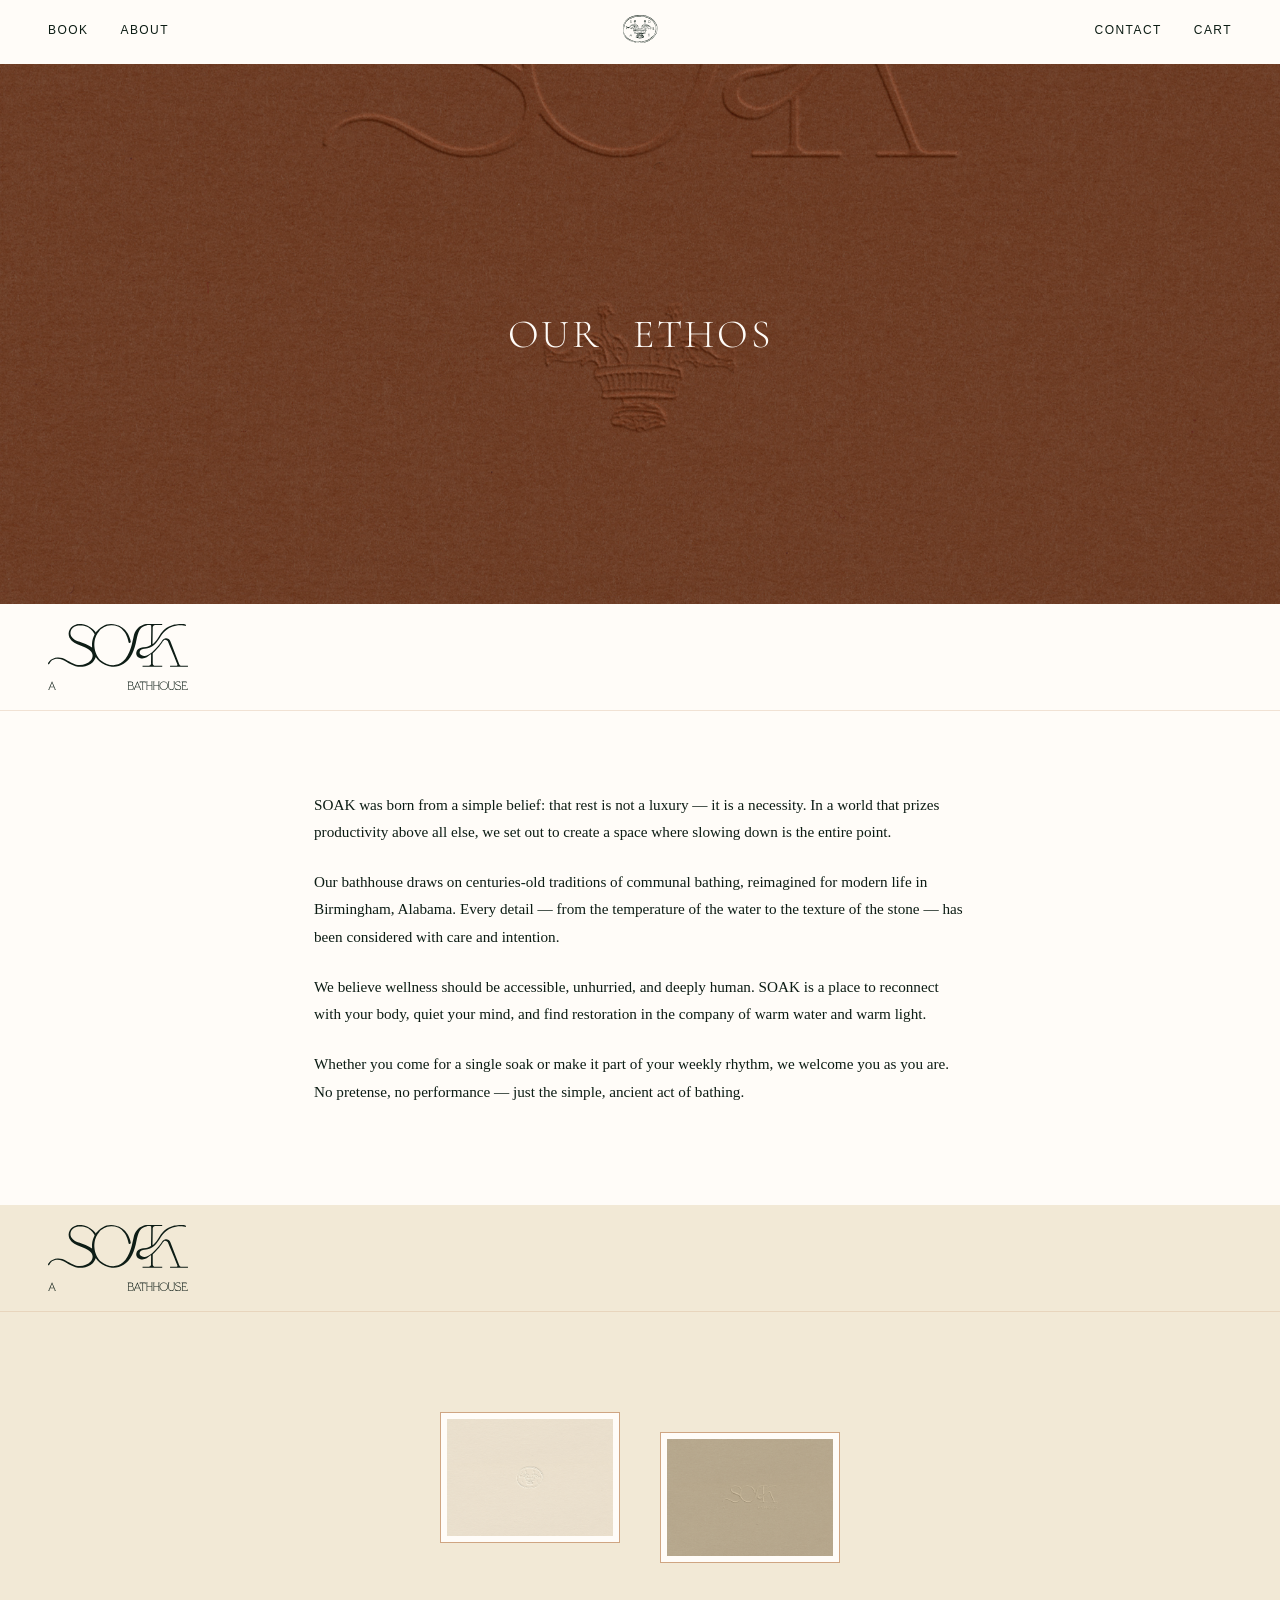
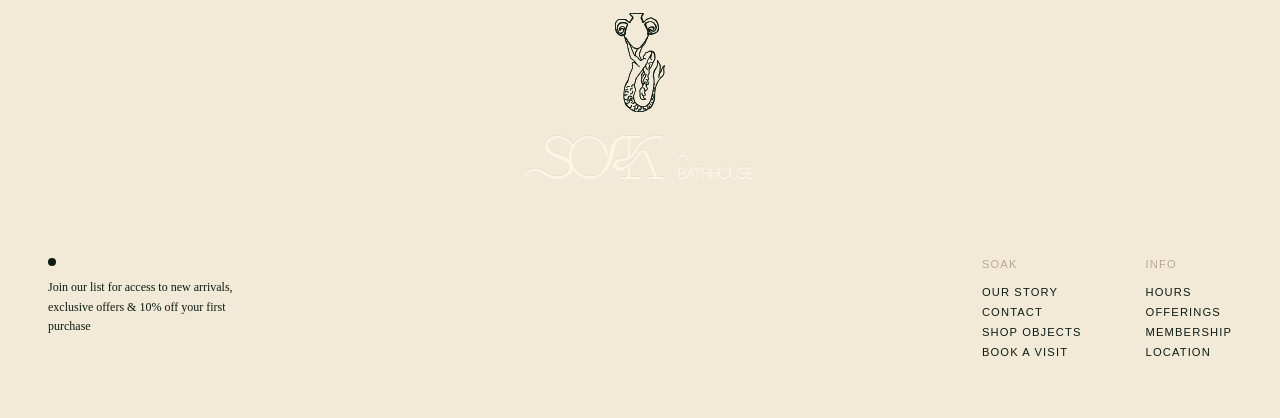
==== commit 4ff9cd1d: "Fix about.html hero: use CSS background-image for proper centering Switch about.html hero from <img>" ====
--- a/about.html
+++ b/about.html
@@ -20,7 +20,7 @@
   <meta name="twitter:description" content="Discover the ethos behind SOAK Bathhouse — a space where rest is not a luxury but a necessity, drawing on centuries-old traditions of communal bathing.">
   <meta name="twitter:image" content="https://soakbirmingham.com/assets/images/logo/SoakFish.png">
 
-  <link rel="icon" type="image/svg+xml" href="assets/images/icons/CircleFishSediment.svg">
+  <link rel="icon" type="image/svg+xml" href="assets/images/icons/CircleSirenSediment.svg">
 
   <!-- Google Fonts preconnect -->
   <link rel="preconnect" href="https://fonts.googleapis.com">
@@ -68,8 +68,7 @@
   </header>
 
   <!-- ========== INTERIOR HERO ========== -->
-  <section class="interior-hero">
-    <img src="assets/images/photography/SOAKTEXTUREDSOCIAL.jpg" alt="Textured surface at SOAK Bathhouse" class="interior-hero__img">
+  <section class="interior-hero interior-hero--bg" style="background-image:url('assets/images/photography/SOAKTEXTUREDSOCIAL.jpg')" role="img" aria-label="Textured surface at SOAK Bathhouse">
     <div class="interior-hero__overlay"></div>
     <h1 class="font-header interior-hero__title">Our Ethos</h1>
   </section>
--- a/assets/css/style.css
+++ b/assets/css/style.css
@@ -1014,6 +1014,12 @@
   align-items: center;
   justify-content: center;
   animation: heroFadeIn 0.8s ease;
+}
+
+.interior-hero--bg {
+  background-size: cover;
+  background-position: center center;
+  background-repeat: no-repeat;
 }
 
 .interior-hero__img {
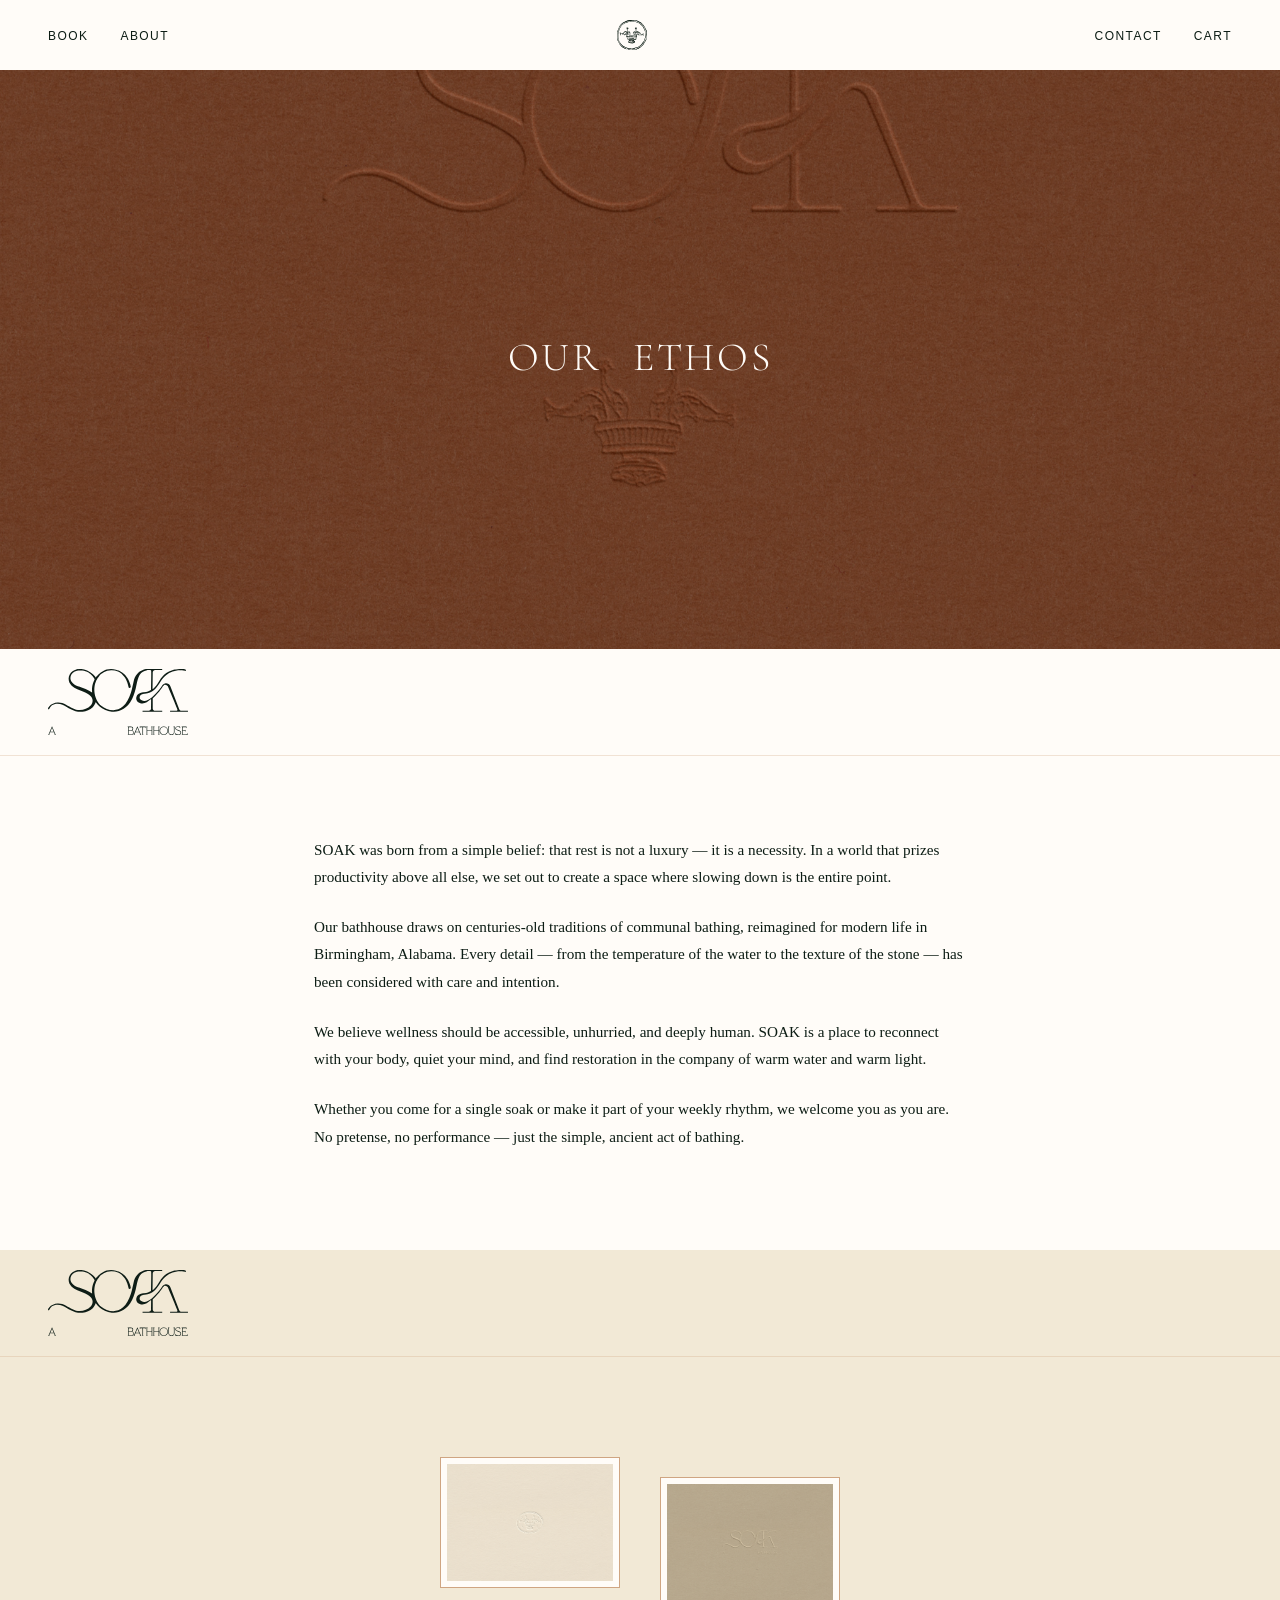
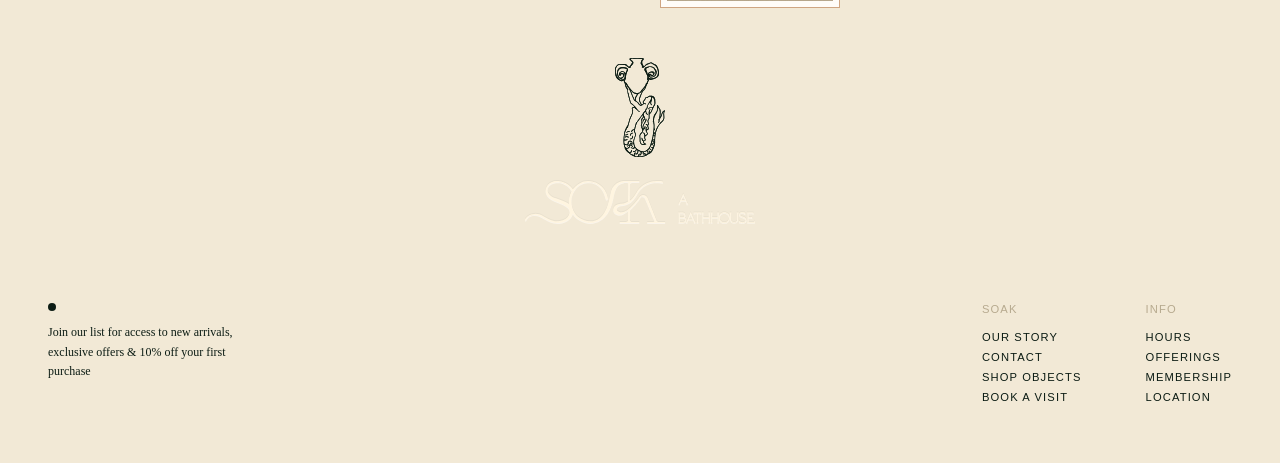
==== commit 6cf84e25: "Switch nav icon to CircleFishSediment.svg with flexbox layout, fix about hero framing - Replace Soak" ====
--- a/about.html
+++ b/about.html
@@ -40,7 +40,7 @@
       </ul>
 
       <a href="index.html" class="nav__center" aria-label="SOAK Home">
-        <img src="assets/images/icons/SoakFishSediment.svg" alt="SOAK" class="nav__center-icon">
+        <img src="assets/images/icons/CircleFishSediment.svg" alt="SOAK" class="nav__center-icon">
       </a>
 
       <ul class="nav__right">
--- a/assets/css/style.css
+++ b/assets/css/style.css
@@ -199,16 +199,12 @@
 }
 
 .nav__center {
-  position: absolute;
-  left: 50%;
-  transform: translateX(-50%);
-  display: block;
   line-height: 0;
 }
 
 .nav__center-icon {
   display: block;
-  width: 35px;
+  width: 30px;
   height: auto;
 }
 
@@ -296,10 +292,6 @@
     display: flex;
   }
 
-  .nav__center {
-    position: static;
-    transform: none;
-  }
 }
 
 /* ----- Layout spacer ----- */
@@ -1017,8 +1009,9 @@
 }
 
 .interior-hero--bg {
+  height: 65vh;
   background-size: cover;
-  background-position: center center;
+  background-position: 50% 40%;
   background-repeat: no-repeat;
 }
 
